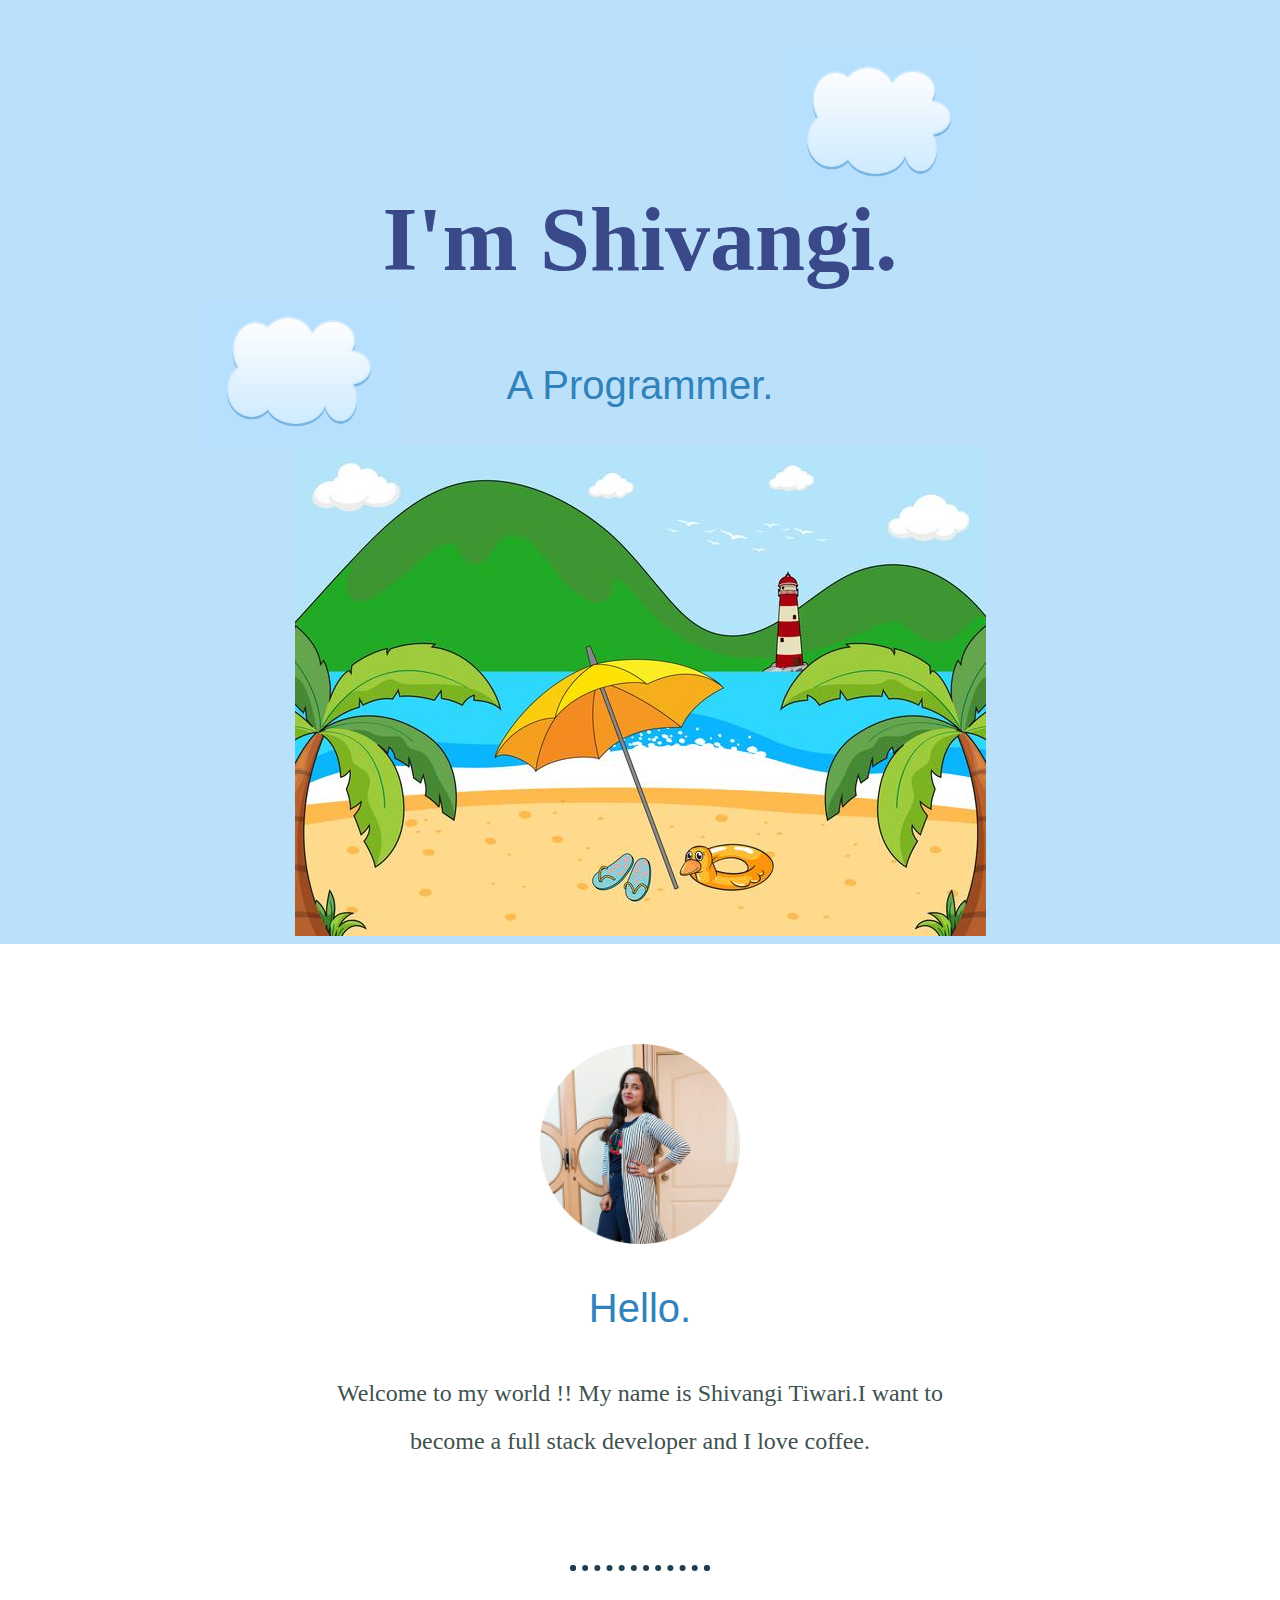
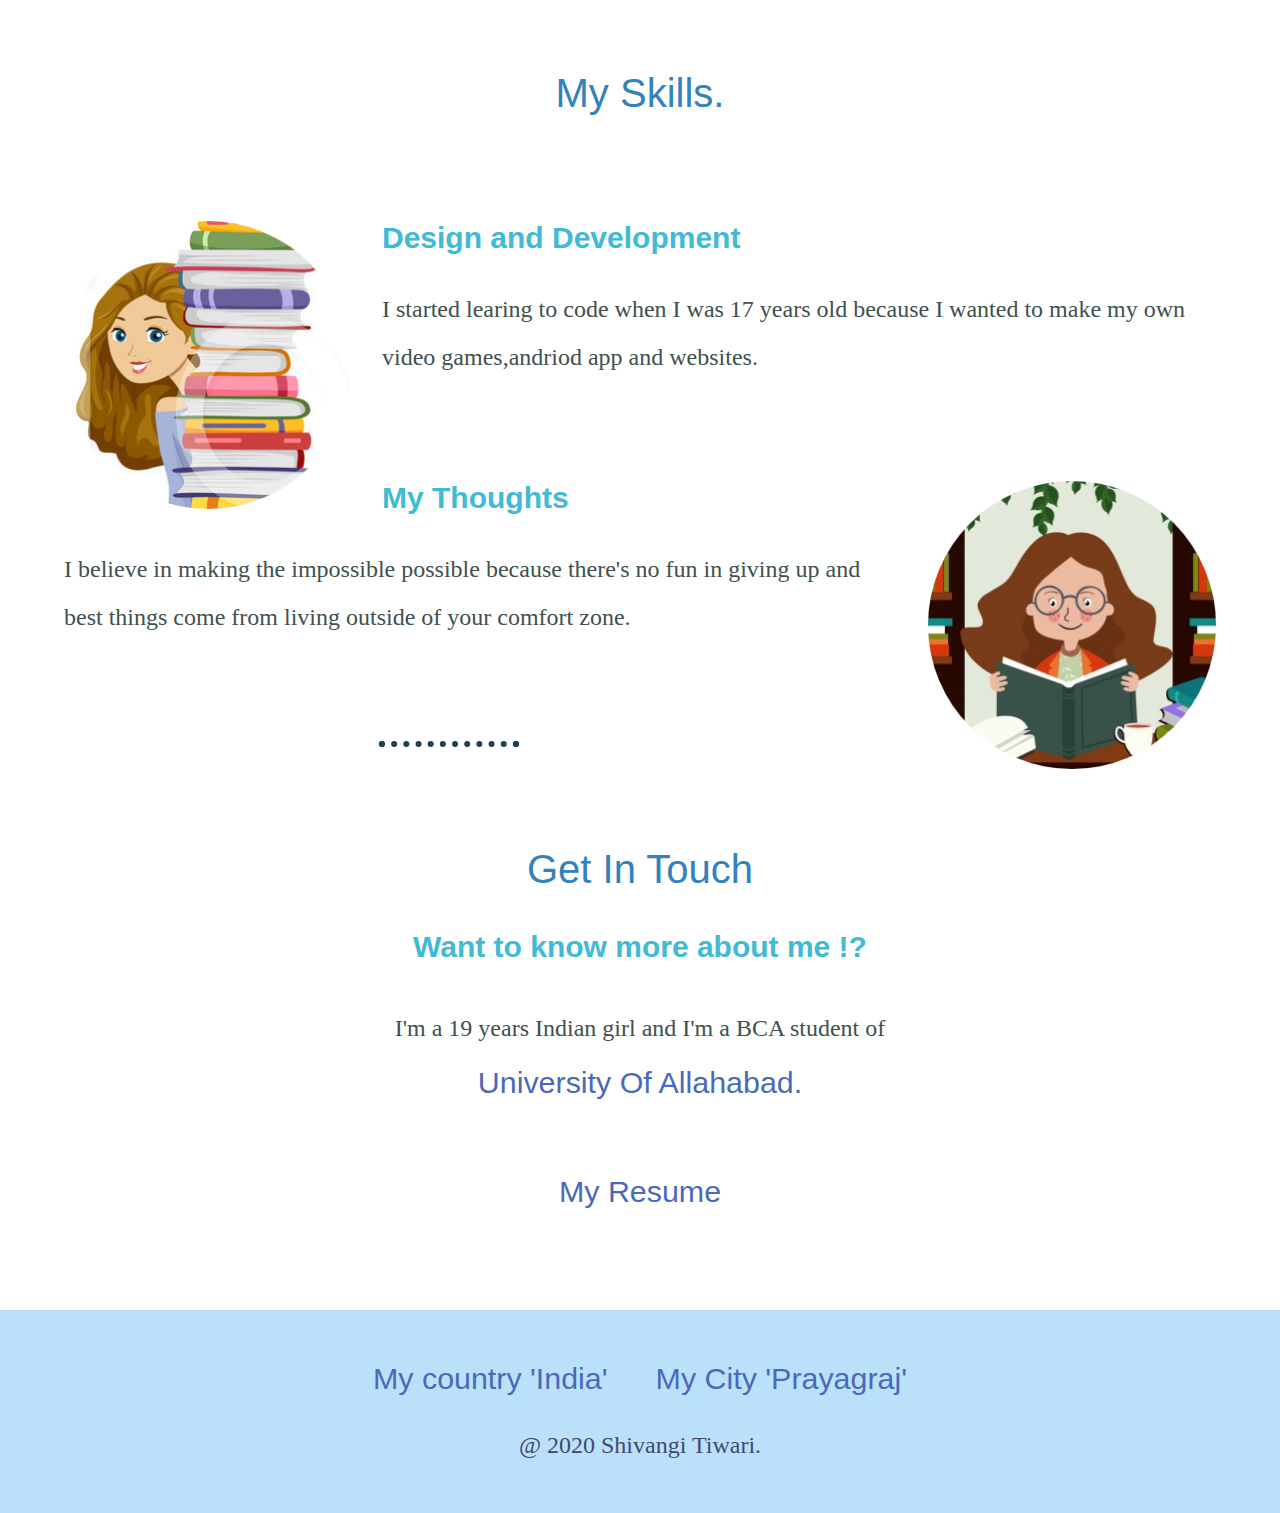
==== index.html @ cc7bc2a0 "Add files via upload" ====
<!doctype html>
<html>
<head>
   <title> Shivangi Professional Site</title>
   <link rel="stylesheet" href="styles.CSS">
   <link rel="icon" href="favicon.ico"> 
 </head>
    <body> 
	 <div class="top-container"> 
	    <img class="top-cloud" src="cloud 2.jpg" alt="cloud image"> </img>
	    <h1> I'm Shivangi.</h1>
        <h2> A Programmer. </h2> 
	    <img   src="mountain.jpg" alt="mountain image" > </img>
	    <img class="bottom-cloud" src="cloud 2.jpg" alt="cloud image"> </img>
	    
	 </div>
     
	    <div class="middle-container">
  <div class="profile">
    <img src="My-Profile.png" alt="profile picture" height="200px" width="200px">
    <h2>Hello.</h2>
    <p class="intro"> Welcome to  my world !! My name is Shivangi Tiwari.I want to become a full stack developer and I love coffee. </p>
  </div>
  <hr>
  <div class="skills">
    <h2>My Skills.</h2>
    <div class="skill-row">
      <img class="girl" src="reading girl 1.png" alt="hello" >
      <h3>Design and Development</h3>
      <p class="description">I started learing to code when I was 17 years old because I wanted to make my own video games,andriod app and websites.</p></div>
    <div class="skill-row">
      <img class="reading " src="reading girl.png" alt="reading girl">
      <h3>My Thoughts</h3>
      <p class="desc">I believe in making the impossible possible because there's no fun in giving up and best things come from living outside of your comfort zone. </p></div>
  </div>
  <hr>
  <div class="contact-me">
    <h2>Get In Touch</h2>
    <h3>Want to know more about me !?</h3>
    <p class="contact">I'm a 19 years Indian girl and I'm a BCA student of <a href="https://www.allduniv.ac.in/">University Of Allahabad.</a></p>
    <a  href="cv.html">My Resume</a>
  </div>
</div>

<div class="bottom-container">
  <a class="footer-link" href=<"https://www.india.gov.in/india-glance/profile">My country 'India'</a>
  <a class="footer-link" href="https://prayagraj.nic.in/">My City 'Prayagraj'</a>
   <p class="copyright"> @ 2020 Shivangi Tiwari.</p>
</div>

</body>
</html>
---- styles.CSS ----
body{
	color:#40514e;
	margin:0;
	text-align:center;
	font-family:merriweather,verdana;
	font-size:200%;
	
}
h1{
	font-size:5.625rem;
	margin:50px auto 0 auto;
	font-family:sacramento,cursive;
	color:#394989;
	line-height:2;
}
h2{
	font-size:2.5rem;
	font-family:montserrat,sans-serif;
	color:#3282bb;
	font-weight:normal;
	padding-bottom:5px;
}
h3{
	font-size:30px;
	font-family:montserrat,sans-serif;
	color:#40bad5;
}
a{
	color:#4a69bb;
	font-family:sans-serif;
	margin:10px 20px;
	text-decoration:none;
	font-size:1.9rem;
}
a:hover{
	color:#b590ca;
}
.copyright{
	color:#424874;
	font-size:1.5rem;
}
p{
	line-height:2;
	font-size:1.5rem;
}
hr{
	border:dotted #204051 6px;
	border-bottom:none;
	width:10%;
	margin:100px auto;
}
.contact {
	width:40%;
	margin:40px auto 60px;
	
}
.top-container
{
	background-color:#bbe1fa;
	position:relative;
	padding-top:100px;
}
.middle-container{
	margin:100px 0;
	/*background-color:#ddf3f5;*/
	
	}
.bottom-container{
	background-color:#bbe1fa;
	padding:50px 0 20px;
	
	
}
.intro{
	width:50%;
	margin:auto;
}
.skill-row{
	width:90%;
	margin:100px auto 100px auto;
	text-align:left;
	
}

.top-cloud{
	position:absolute;
	right:300px;
	top:50px;
	height:150px;
	width:200px;
	
	
}
.bottom-cloud{
	position:absolute;
	top:300px;
	left:200px;
	bottom:300px;
	height:150px;
	width:200px;
	
}
.girl{
	 width:25%;
	float:left;
	margin-right:30px;
	}	
.reading {
	
	width:25%;
	float:right;
	margin-left:30px;

}
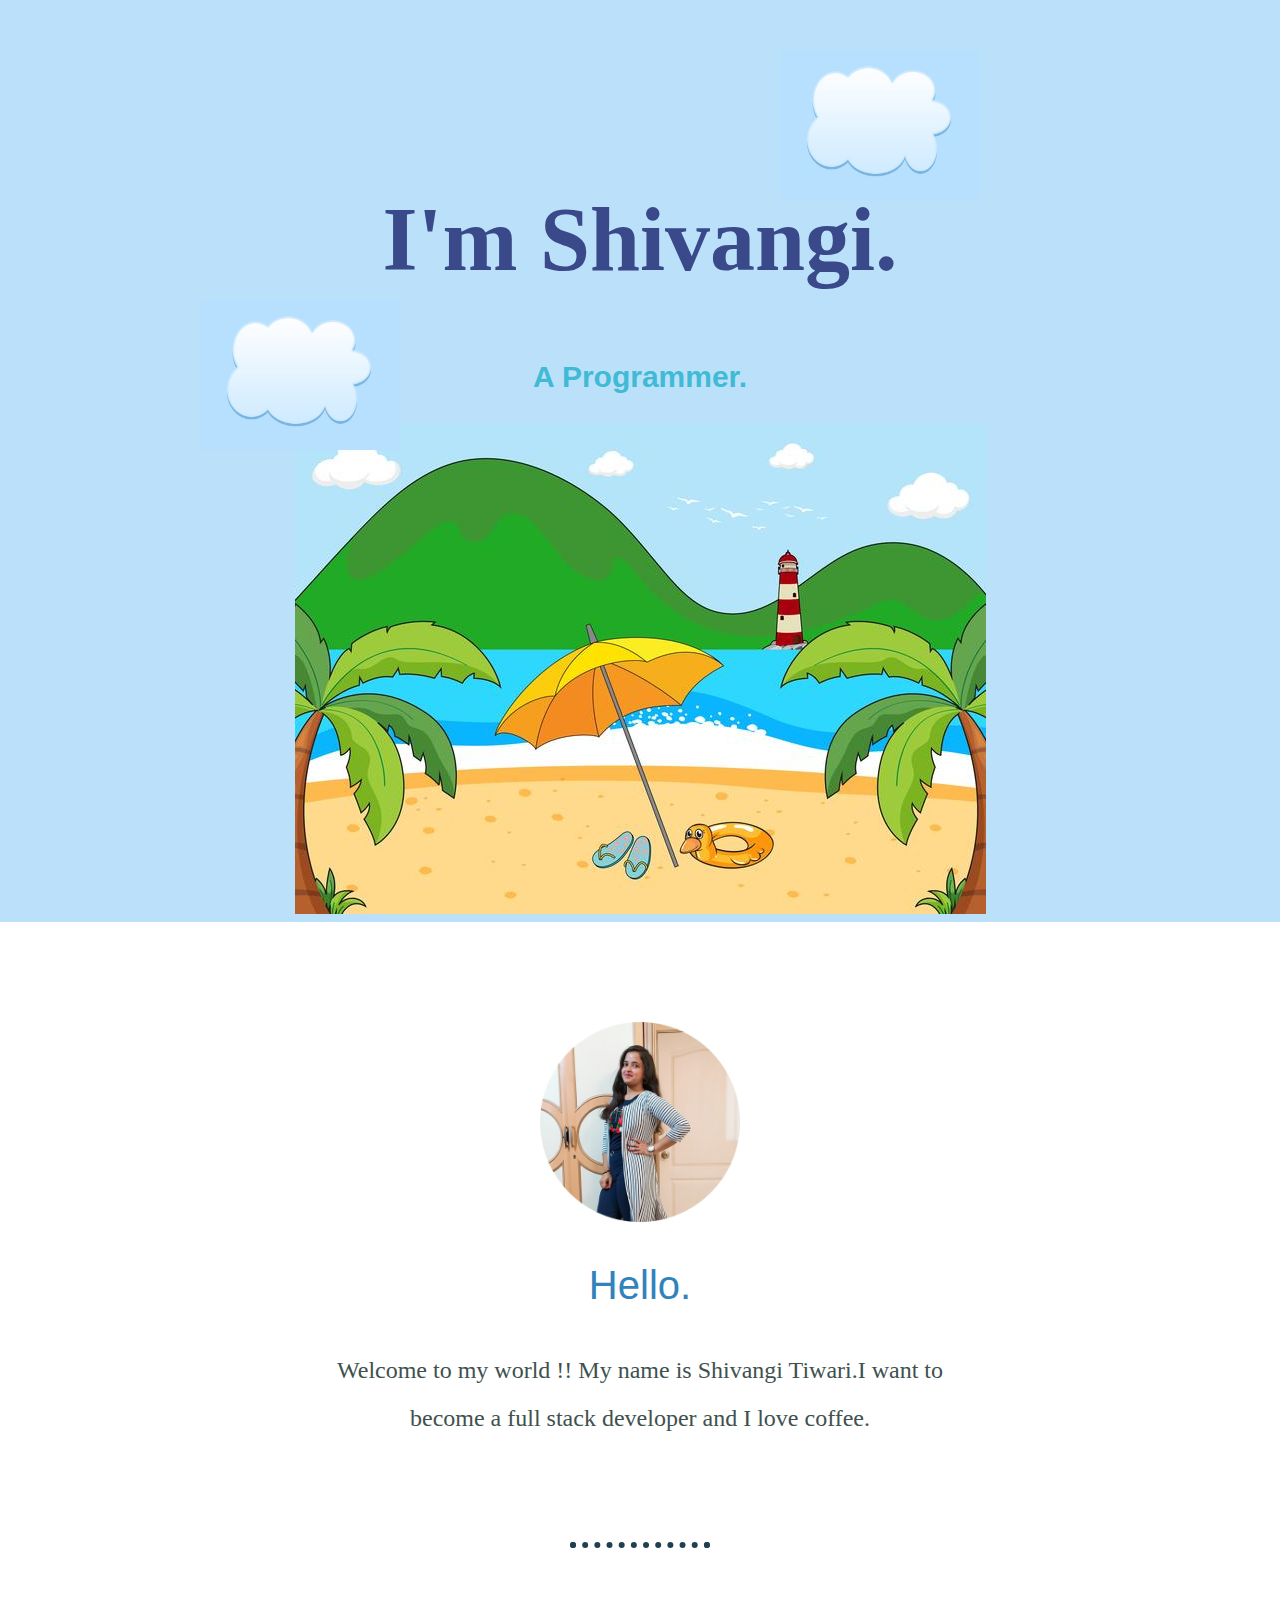
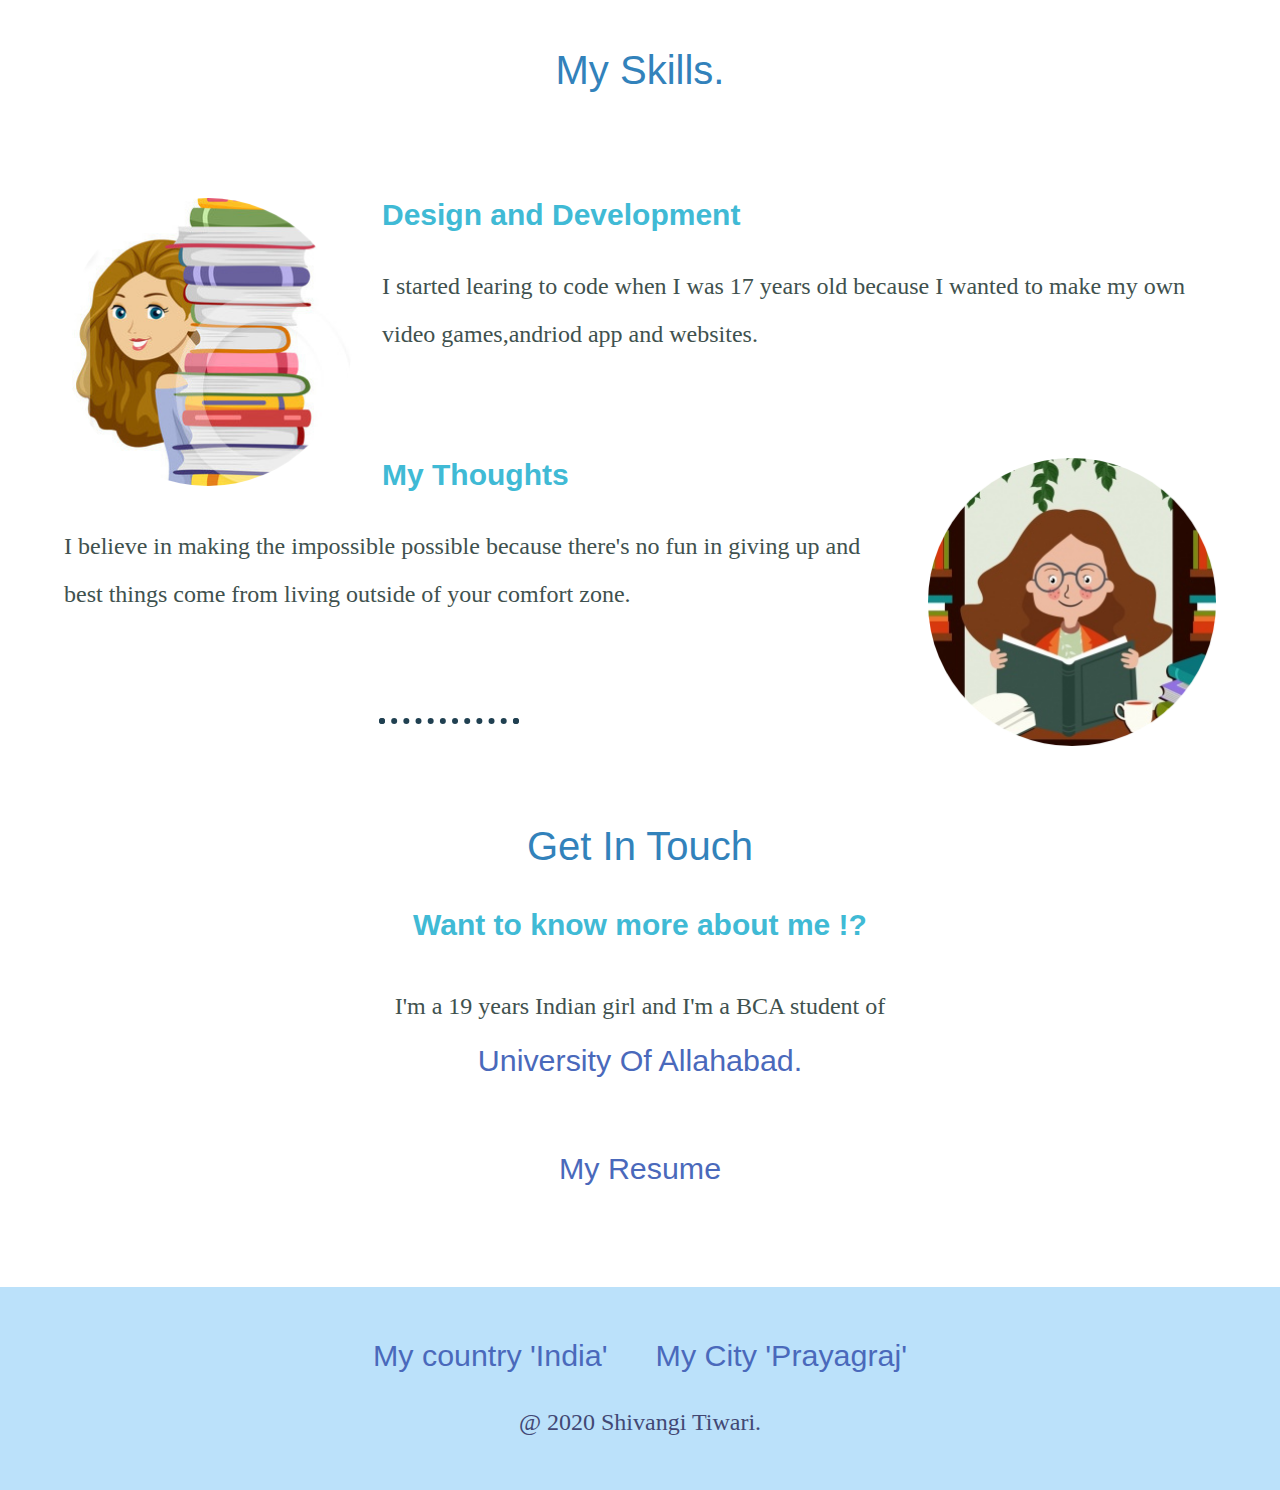
==== commit 365386ee: "Add files via upload" ====
--- a/index.html
+++ b/index.html
@@ -9,7 +9,7 @@
 	 <div class="top-container"> 
 	    <img class="top-cloud" src="cloud 2.jpg" alt="cloud image"> </img>
 	    <h1> I'm Shivangi.</h1>
-        <h2> A Programmer. </h2> 
+        <h3> A Programmer. </h3> 
 	    <img   src="mountain.jpg" alt="mountain image" > </img>
 	    <img class="bottom-cloud" src="cloud 2.jpg" alt="cloud image"> </img>
 	    
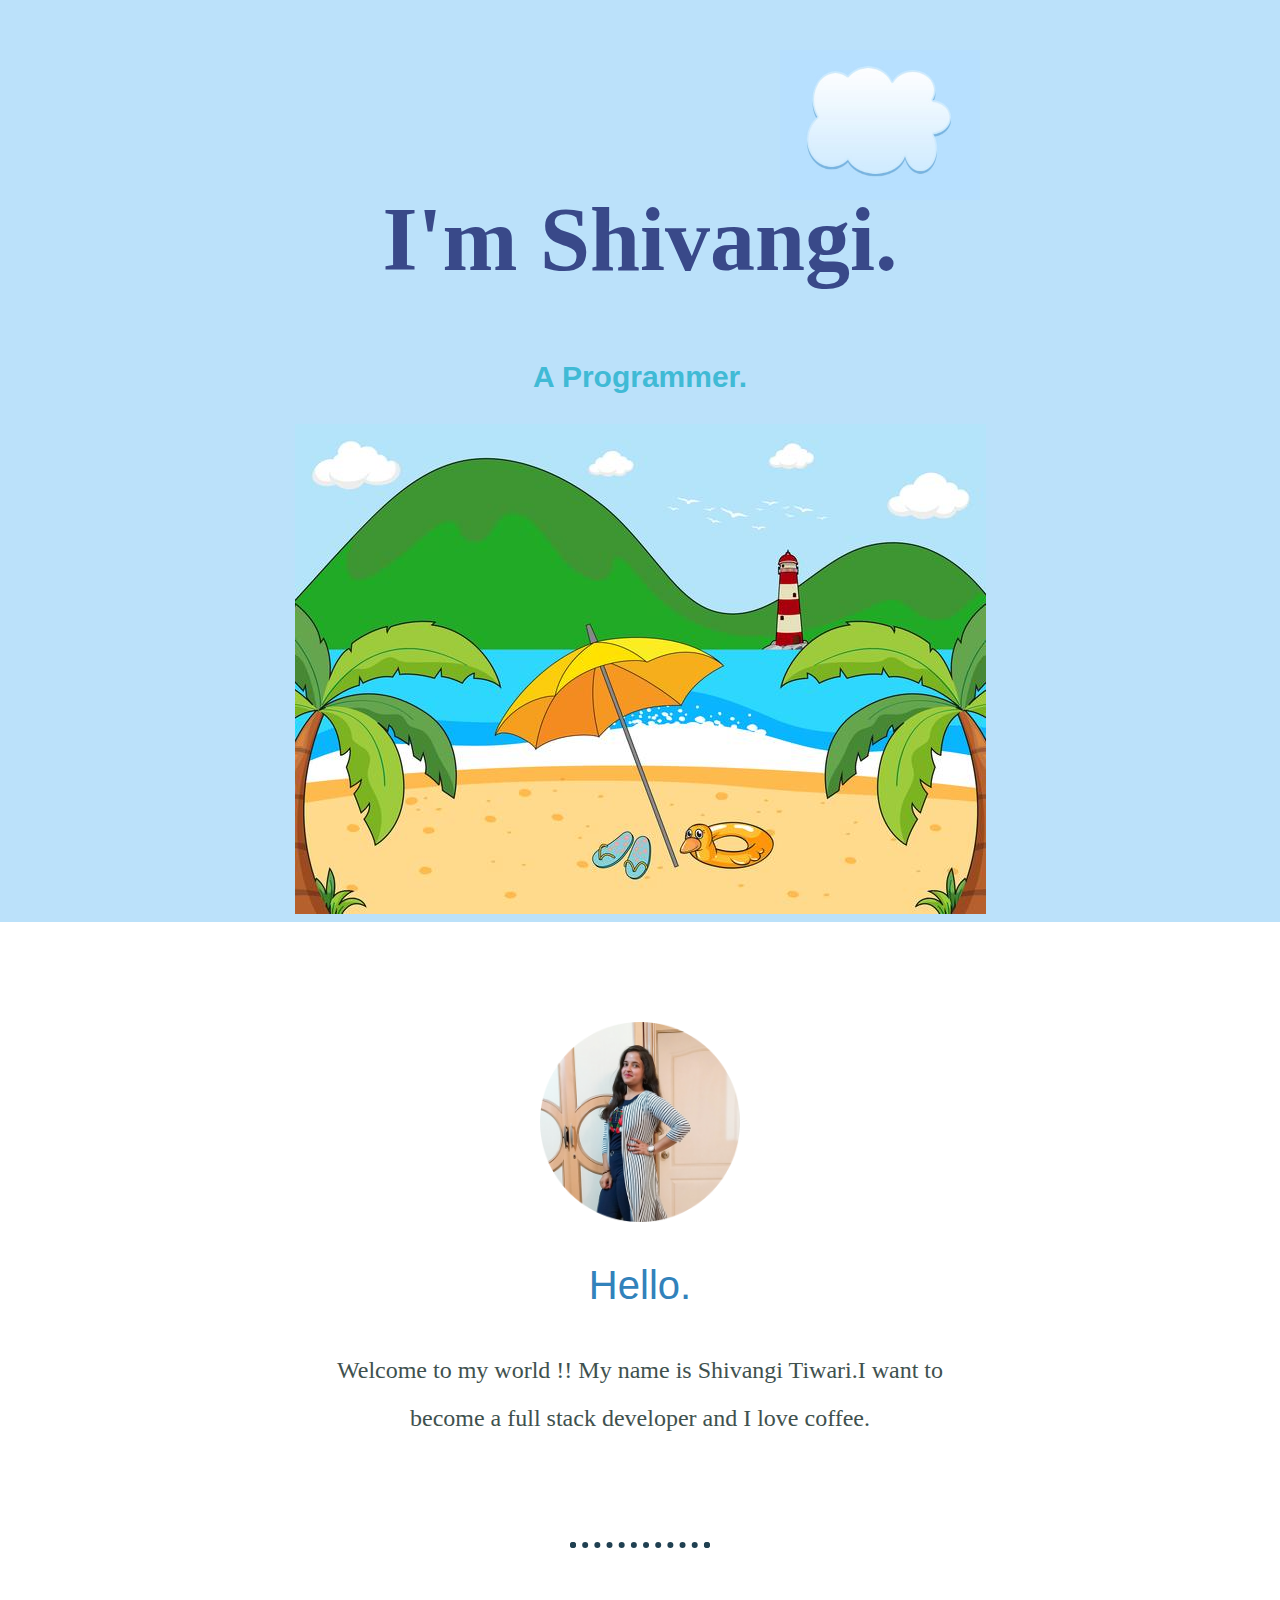
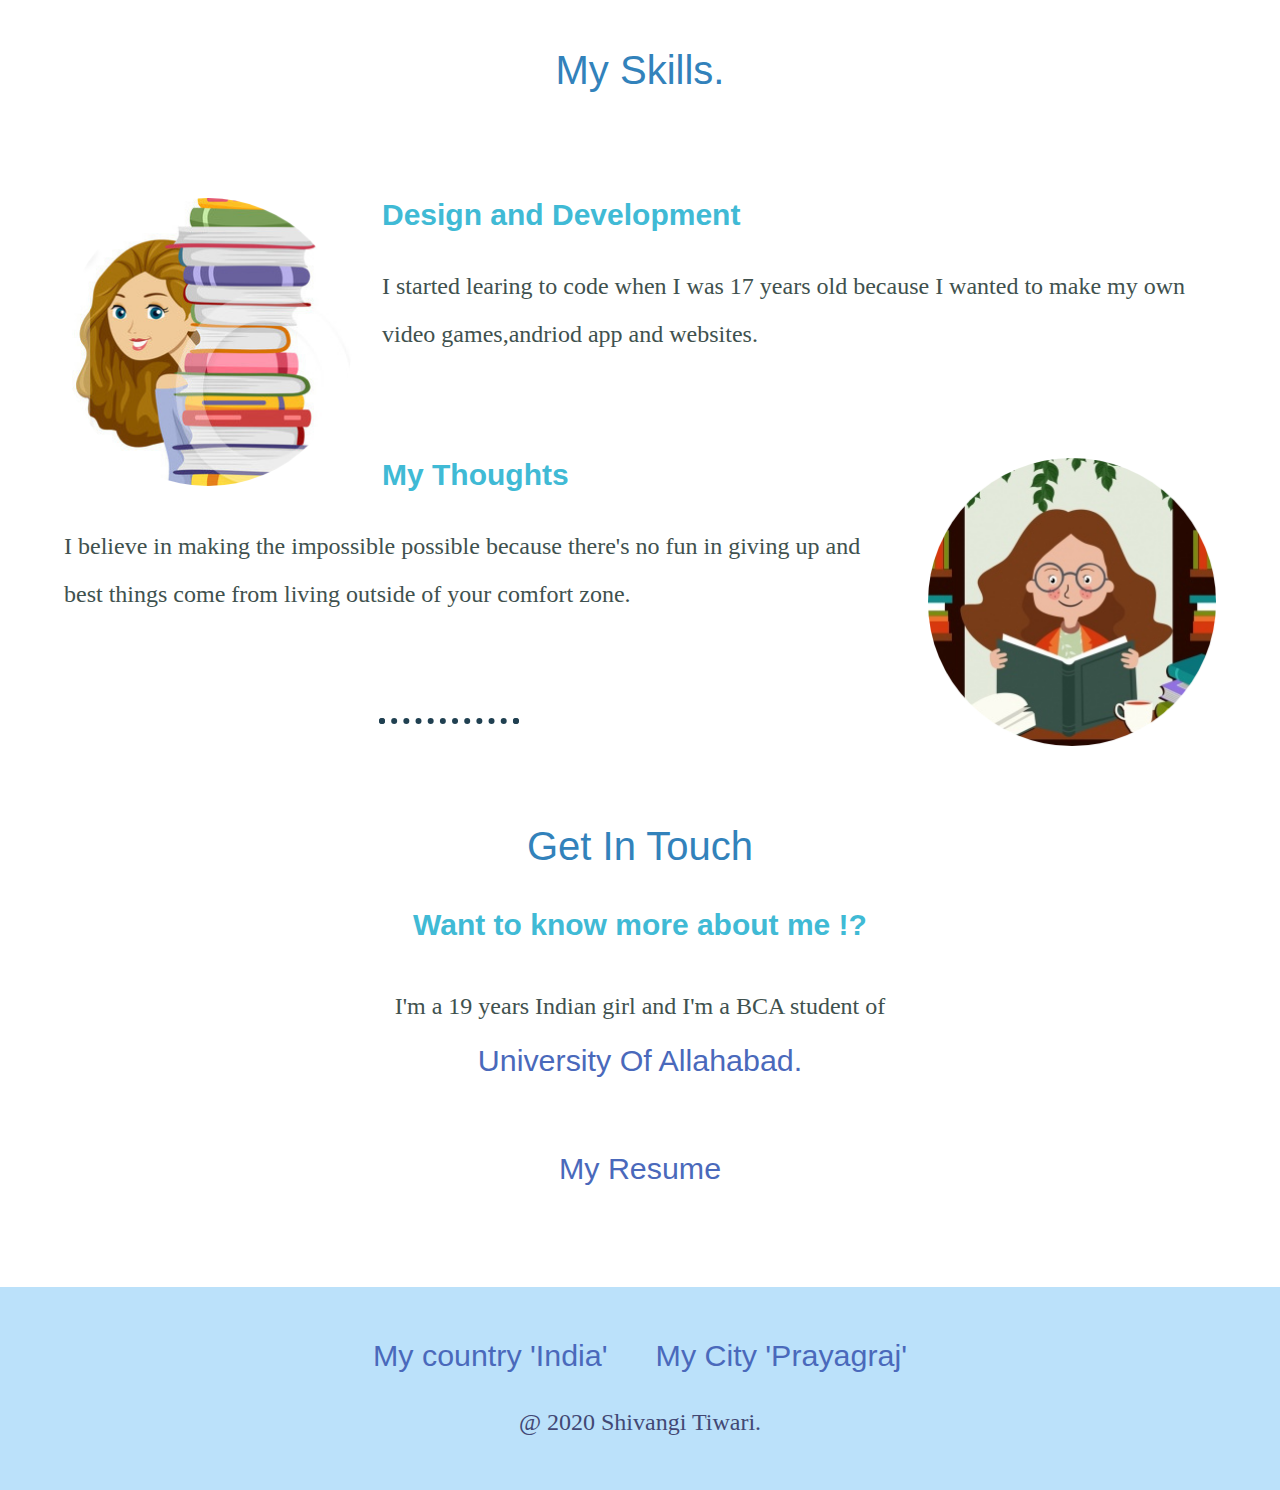
==== commit 87b695eb: "Add files via upload" ====
--- a/index.html
+++ b/index.html
@@ -11,7 +11,7 @@
 	    <h1> I'm Shivangi.</h1>
         <h3> A Programmer. </h3> 
 	    <img   src="mountain.jpg" alt="mountain image" > </img>
-	    <img class="bottom-cloud" src="cloud 2.jpg" alt="cloud image"> </img>
+	    <!--<img class="bottom-cloud" src="cloud 2.jpg" alt="cloud image"> </img>-->
 	    
 	 </div>
      
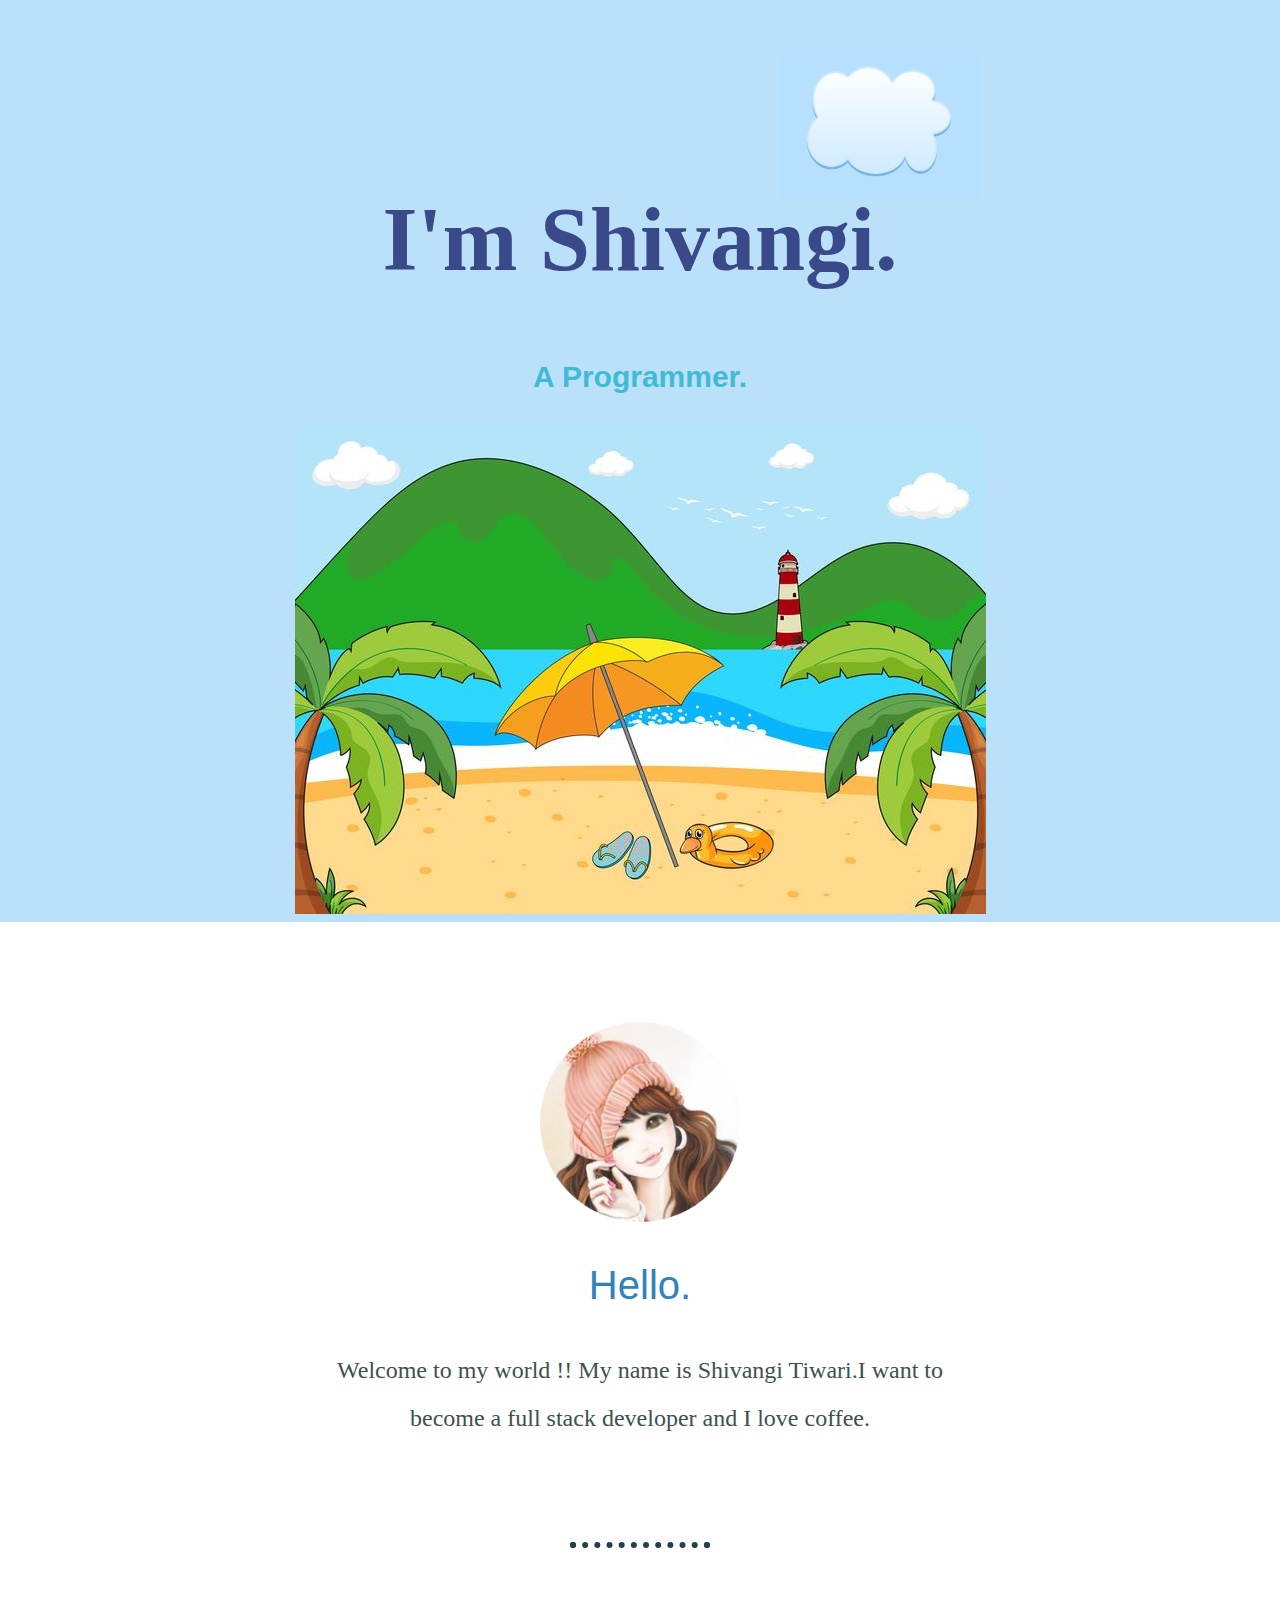
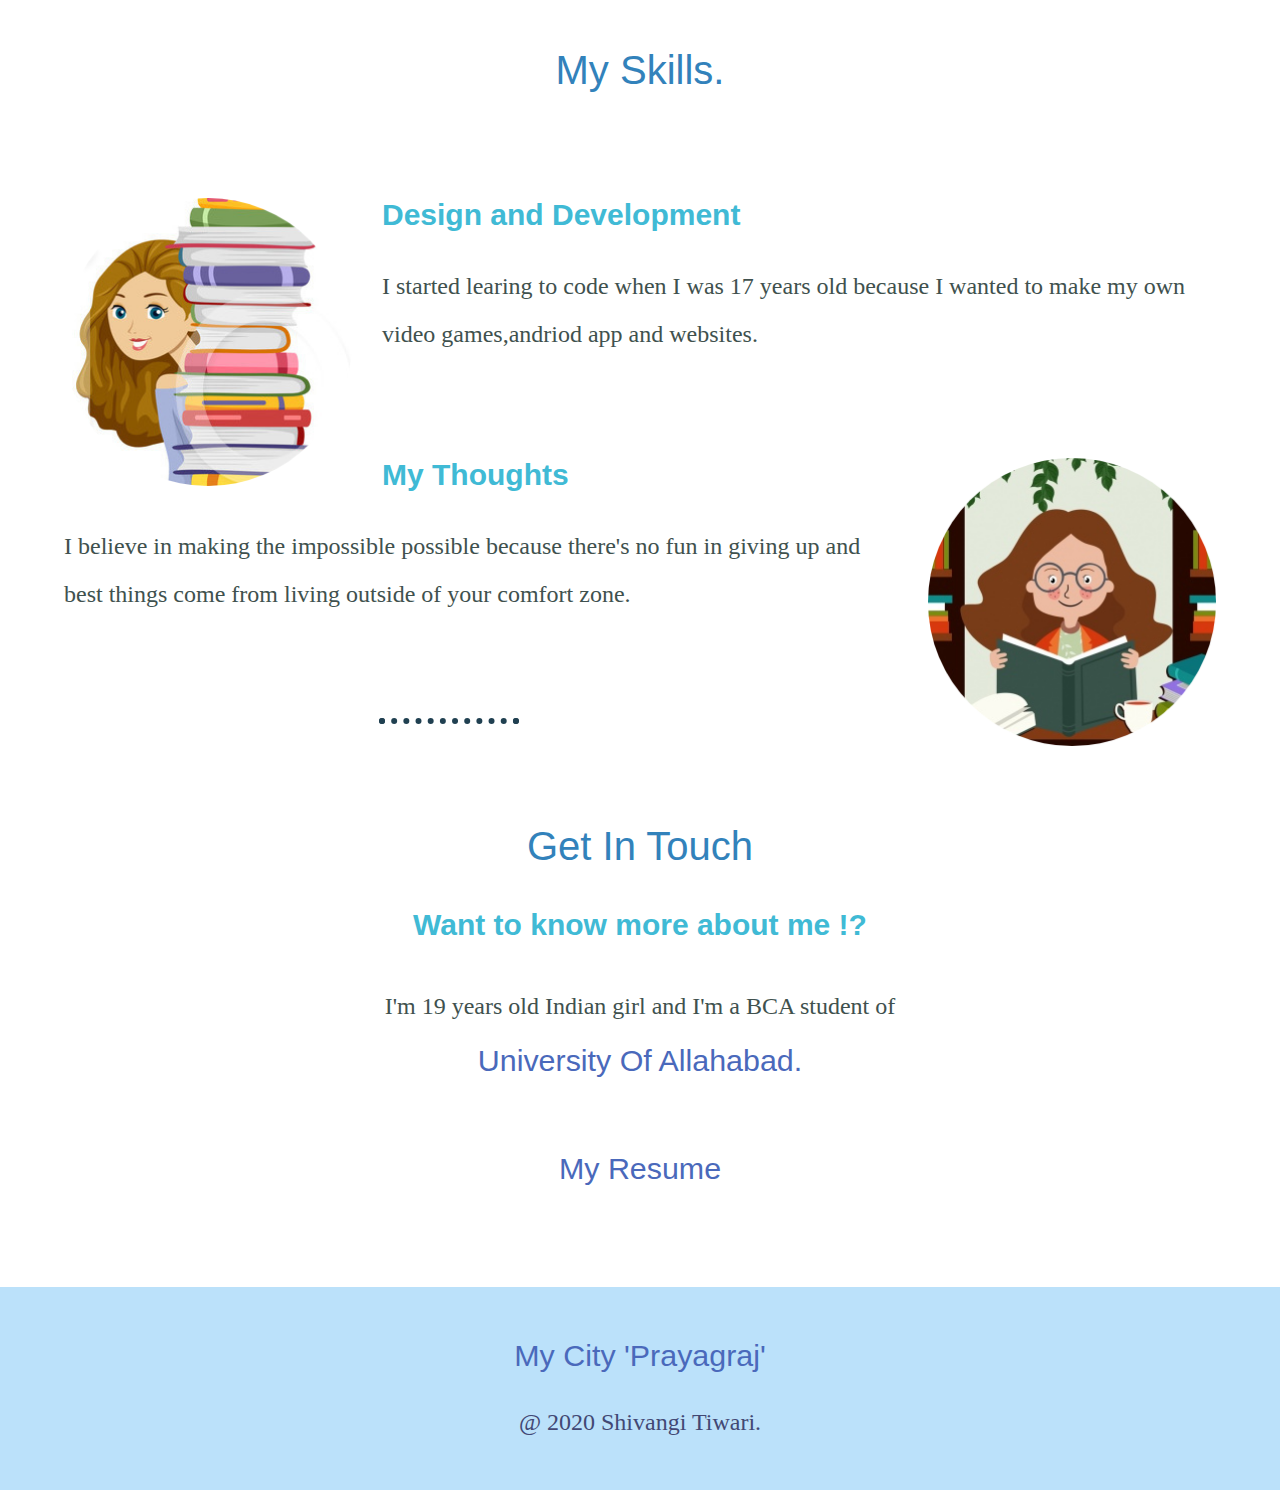
==== commit 2d0e1590: "Add files via upload" ====
--- a/index.html
+++ b/index.html
@@ -17,7 +17,7 @@
      
 	    <div class="middle-container">
   <div class="profile">
-    <img src="My-Profile.png" alt="profile picture" height="200px" width="200px">
+    <img src="profile pic.png" alt="profile picture" height="200px" width="200px">
     <h2>Hello.</h2>
     <p class="intro"> Welcome to  my world !! My name is Shivangi Tiwari.I want to become a full stack developer and I love coffee. </p>
   </div>
@@ -37,13 +37,13 @@
   <div class="contact-me">
     <h2>Get In Touch</h2>
     <h3>Want to know more about me !?</h3>
-    <p class="contact">I'm a 19 years Indian girl and I'm a BCA student of <a href="https://www.allduniv.ac.in/">University Of Allahabad.</a></p>
+    <p class="contact">I'm  19 years old Indian girl and I'm a BCA student of <a href="https://www.allduniv.ac.in/">University Of Allahabad.</a></p>
     <a  href="cv.html">My Resume</a>
   </div>
 </div>
 
 <div class="bottom-container">
-  <a class="footer-link" href=<"https://www.india.gov.in/india-glance/profile">My country 'India'</a>
+  <!--<a class="footer-link" href=<"https://www.improgrammer.net/programming-facts/">Programming Facts</a>-->
   <a class="footer-link" href="https://prayagraj.nic.in/">My City 'Prayagraj'</a>
    <p class="copyright"> @ 2020 Shivangi Tiwari.</p>
 </div>
